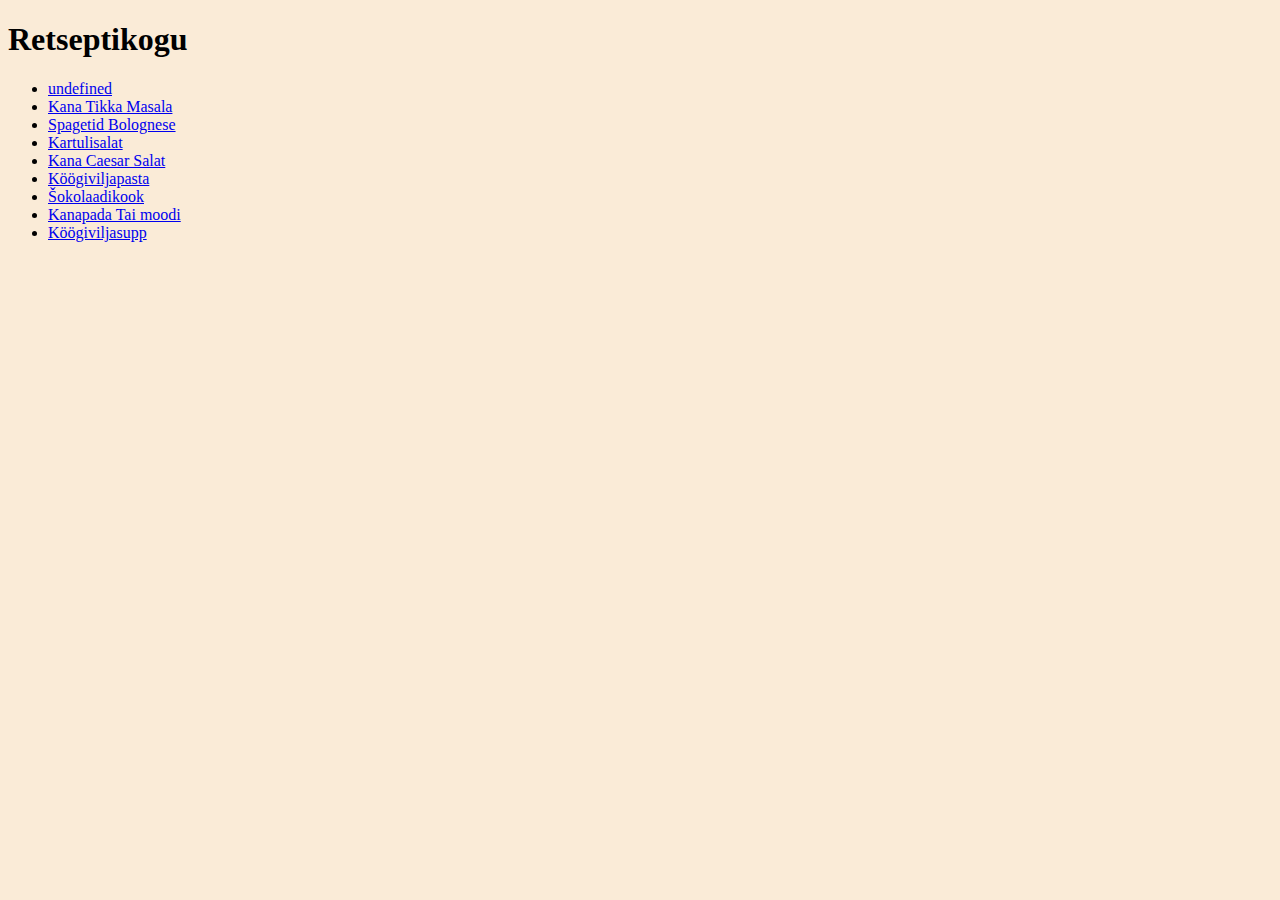
==== index.html @ fd7ebfb3 "Veebilehe põhi, SCV fail ja mõned pildid" ====
<!DOCTYPE html>
<html lang="en">

<head>
    <meta charset="UTF-8">
    <meta name="viewport" content="width=device-width, initial-scale=1.0">
    <title>CSV Loader</title>
    <link rel="stylesheet" href="global.css">

</head>

<body>
    <div >
        <h1>Retseptikogu</h1>
        <ul id="links">
        </ul>
        

    </div>
    <script src="script2.js"></script>

</body>

</html>
---- global.css ----
*{
    background-color: antiquewhite;
}
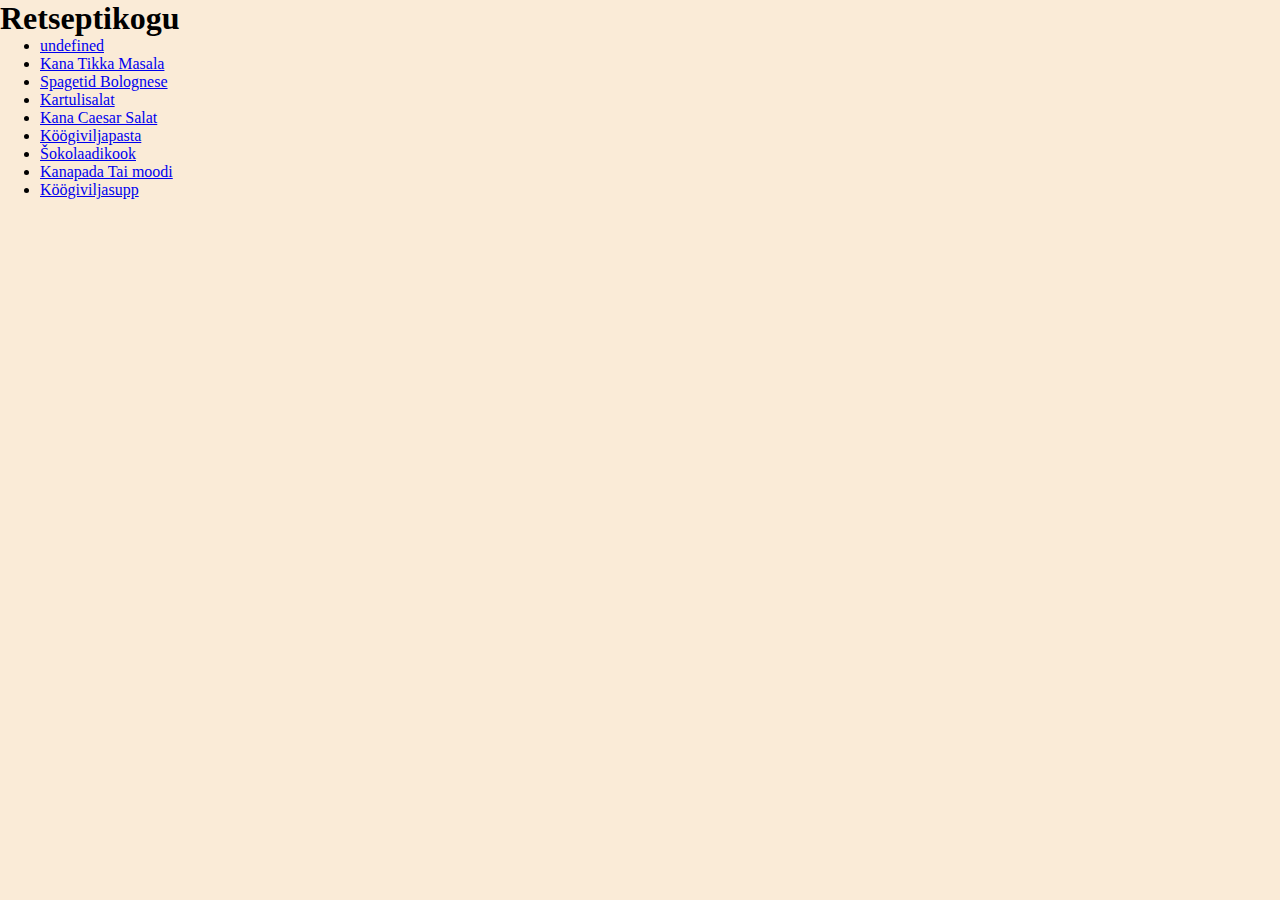
==== commit 08e2bb63: "Lisatud header ja footer kõigile lehtedele" ====
--- a/index.html
+++ b/index.html
@@ -1,24 +1,33 @@
 <!DOCTYPE html>
 <html lang="en">
+  <head>
+    <meta charset="UTF-8" />
+    <meta name="viewport" content="width=device-width, initial-scale=1.0" />
+    <title>CSV Loader</title>
+    <link rel="stylesheet" href="global.css" />
 
-<head>
-    <meta charset="UTF-8">
-    <meta name="viewport" content="width=device-width, initial-scale=1.0">
-    <title>CSV Loader</title>
-    <link rel="stylesheet" href="global.css">
+    <script
+      src="https://code.jquery.com/jquery-3.3.1.js"
+      integrity="sha256-2Kok7MbOyxpgUVvAk/HJ2jigOSYS2auK4Pfzbm7uH60="
+      crossorigin="anonymous"
+    ></script>
+    <script>
+      $(function () {
+        $("#header").load("header.html");
+        $("#footer").load("footer.html");
+      });
+    </script>
 
-</head>
+  </head>
 
-<body>
-    <div >
-        <h1>Retseptikogu</h1>
-        <ul id="links">
-        </ul>
-        
+  <body>
+    <div id="header"></div>
+    <div>
+      <h1>Retseptikogu</h1>
+      <ul id="links"></ul>
+    </div>
 
-    </div>
+    <div id="footer"></div>
     <script src="script2.js"></script>
-
-</body>
-
+  </body>
 </html>
--- a/global.css
+++ b/global.css
@@ -1,3 +1,21 @@
-*{
-    background-color: antiquewhite;
-}+* {
+  background-color: antiquewhite;
+  margin: 0;
+}
+
+.footer {
+  width: 100%;
+  height: 60px;
+  background-color: orange;
+  display: flex;
+  align-items: center;
+  justify-content: center;
+  margin-top: 50px;
+
+}
+
+.header{
+    width: 100%;
+    height: 60px;
+    background-color: orange;
+    }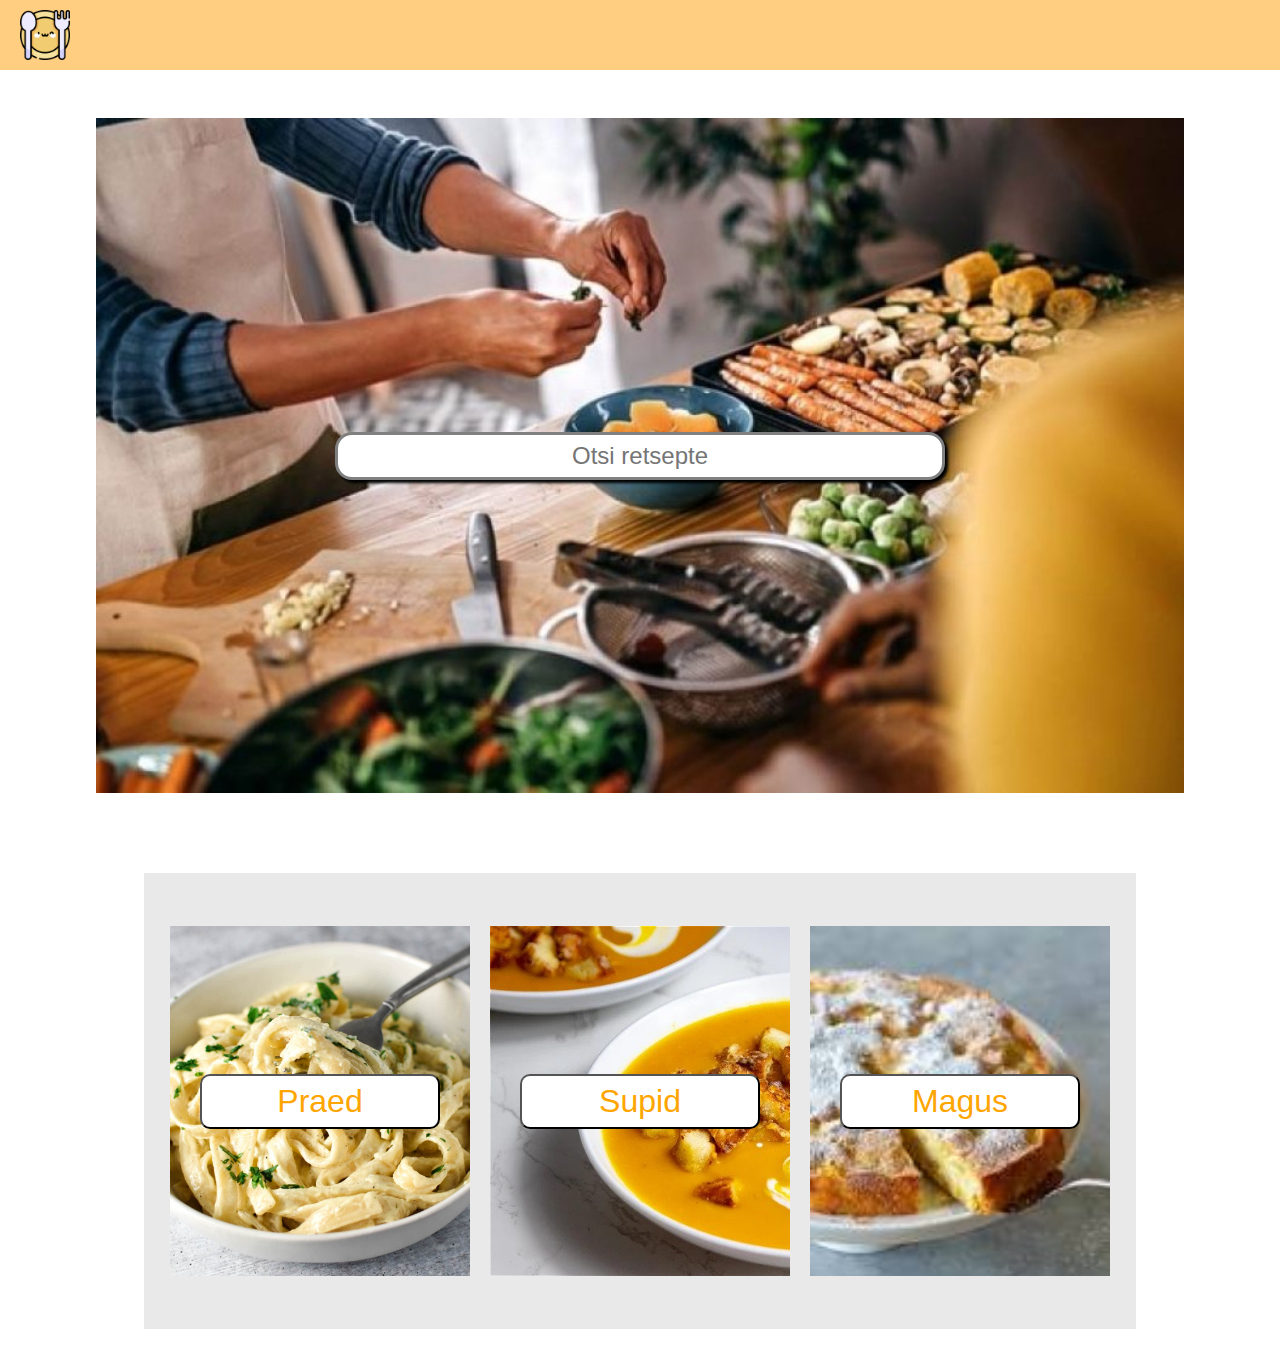
==== commit 4b43fe01: "index.html kujundus, recepie.html+.css ja recepieMenu.html+.css põhjad, readme täiendus, header.js" ====
--- a/index.html
+++ b/index.html
@@ -3,31 +3,34 @@
   <head>
     <meta charset="UTF-8" />
     <meta name="viewport" content="width=device-width, initial-scale=1.0" />
-    <title>CSV Loader</title>
+    <title>Retseptikogu</title>
     <link rel="stylesheet" href="global.css" />
-
-    <script
-      src="https://code.jquery.com/jquery-3.3.1.js"
-      integrity="sha256-2Kok7MbOyxpgUVvAk/HJ2jigOSYS2auK4Pfzbm7uH60="
-      crossorigin="anonymous"
-    ></script>
-    <script>
-      $(function () {
-        $("#header").load("header.html");
-        $("#footer").load("footer.html");
-      });
-    </script>
-
+    <link rel="stylesheet" href="index.css" />
   </head>
 
   <body>
-    <div id="header"></div>
-    <div>
-      <h1>Retseptikogu</h1>
-      <ul id="links"></ul>
+    <div class="main_container">
+      
+      <div class="searchbar_background">
+        <input type="text" placeholder="Otsi retsepte" class="searchbar" />
+      </div>
+
+      <div class="category_container">
+
+        <div class="category_card praed">
+          <button class="category_button">Praed</button>
+        </div>
+
+        <div class="category_card supid">
+          <button class="category_button">Supid</button>
+        </div>
+
+        <div class="category_card magus">
+          <button class="category_button">Magus</button>
+        </div>
+
+      </div>
     </div>
-
-    <div id="footer"></div>
-    <script src="script2.js"></script>
+    <script src="header.js"></script>
   </body>
 </html>
--- a/global.css
+++ b/global.css
@@ -1,21 +1,15 @@
 * {
-  background-color: antiquewhite;
   margin: 0;
 }
 
-.footer {
-  width: 100%;
-  height: 60px;
-  background-color: orange;
-  display: flex;
-  align-items: center;
-  justify-content: center;
-  margin-top: 50px;
-
-}
 
 .header{
     width: 100%;
-    height: 60px;
-    background-color: orange;
-    }+    height: 70px;
+    background-color: #FFCE81;
+    }
+
+.logo{
+  height: 50px;
+  margin: 10px 20px;
+}--- a/index.css
+++ b/index.css
@@ -0,0 +1,73 @@
+.main_container {
+  width: 100vw;
+  display: flex;
+  flex-direction: column;
+  align-items: center;
+}
+
+.searchbar_background {
+  margin: 3rem;
+  height: 75vh;
+  width: 85vw;
+  background-color: blueviolet;
+  display: flex;
+  background-image: url(/pictures/searchBackground.jpeg);
+  background-size: cover;
+}
+.searchbar {
+  width: 90%;
+  max-width: 600px;
+  height: 40px;
+  margin: auto;
+  border: 3px solid gray;
+  border-radius: 17px;
+  text-align: center;
+  font-size: 1.5rem;
+  box-shadow: 3px 3px 3px black;
+}
+.category_container {
+  background-color: #E9E9E9;
+  padding: 3rem 1rem;
+  width: 75vw;
+  margin: 2rem;
+  display: flex;
+  justify-content: space-around;
+  align-items: center;
+}
+.category_card {
+  margin: 5px;
+  height: 350px;
+  width: 300px;
+  display: flex;
+  align-items: center;
+  justify-content: space-around;
+}
+
+.category_button {
+  width: 80%;
+  height: 55px;
+  border-radius: 10px;
+  font-size: 2rem;
+  background-color: white;
+  color: orange;
+  transition: all 100ms linear;
+}
+
+.category_button:hover{
+  background-color: rgb(236, 236, 236);
+}
+
+.praed {
+  background-image: url(/pictures/pasta_background.jpg);
+  background-size: cover;
+}
+
+.supid {
+  background-image: url(/pictures/soup_background.jpg);
+  background-size: cover;
+}
+
+.magus {
+  background-image: url(/pictures/cake_background.jpeg);
+  background-size: cover;
+}
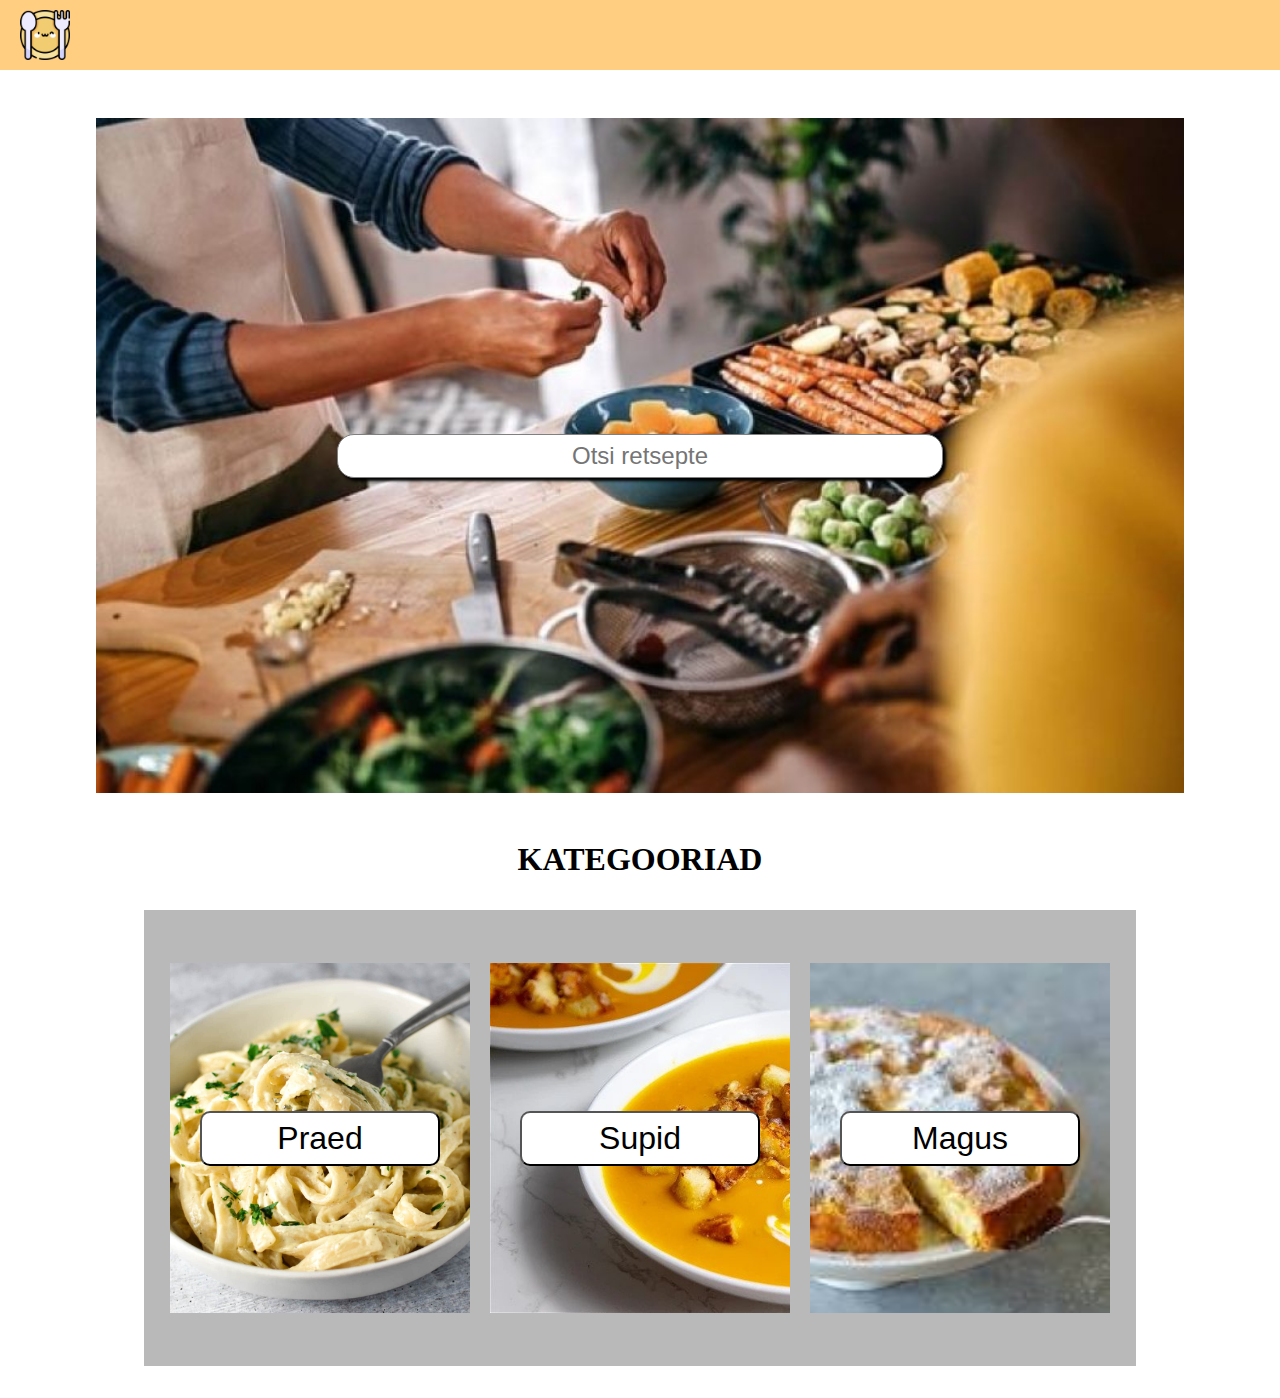
==== commit 002015b7: "Vanad andmed eemaldatud, html ja css failide parandused" ====
--- a/index.html
+++ b/index.html
@@ -14,6 +14,7 @@
       <div class="searchbar_background">
         <input type="text" placeholder="Otsi retsepte" class="searchbar" />
       </div>
+      <h1>KATEGOORIAD</h1>
 
       <div class="category_container">
 
--- a/global.css
+++ b/global.css
@@ -2,14 +2,20 @@
   margin: 0;
 }
 
+body {
+  margin-top: 70px;
+}
 
-.header{
-    width: 100%;
-    height: 70px;
-    background-color: #FFCE81;
-    }
+.header {
+  width: 100vw;
+  height: 70px;
+  background-color: #ffce81;
+  position: absolute;
+  top: 0;
+  left: 0;
+}
 
-.logo{
+.logo {
   height: 50px;
   margin: 10px 20px;
-}+}
--- a/index.css
+++ b/index.css
@@ -9,7 +9,6 @@
   margin: 3rem;
   height: 75vh;
   width: 85vw;
-  background-color: blueviolet;
   display: flex;
   background-image: url(/pictures/searchBackground.jpeg);
   background-size: cover;
@@ -19,16 +18,17 @@
   max-width: 600px;
   height: 40px;
   margin: auto;
-  border: 3px solid gray;
+  border: 1px solid gray;
   border-radius: 17px;
   text-align: center;
   font-size: 1.5rem;
   box-shadow: 3px 3px 3px black;
+  outline: none;
 }
 .category_container {
-  background-color: #E9E9E9;
+  background-color: #b9b9b9;
   padding: 3rem 1rem;
-  width: 75vw;
+  width: 75vw;                             
   margin: 2rem;
   display: flex;
   justify-content: space-around;
@@ -49,7 +49,6 @@
   border-radius: 10px;
   font-size: 2rem;
   background-color: white;
-  color: orange;
   transition: all 100ms linear;
 }
 
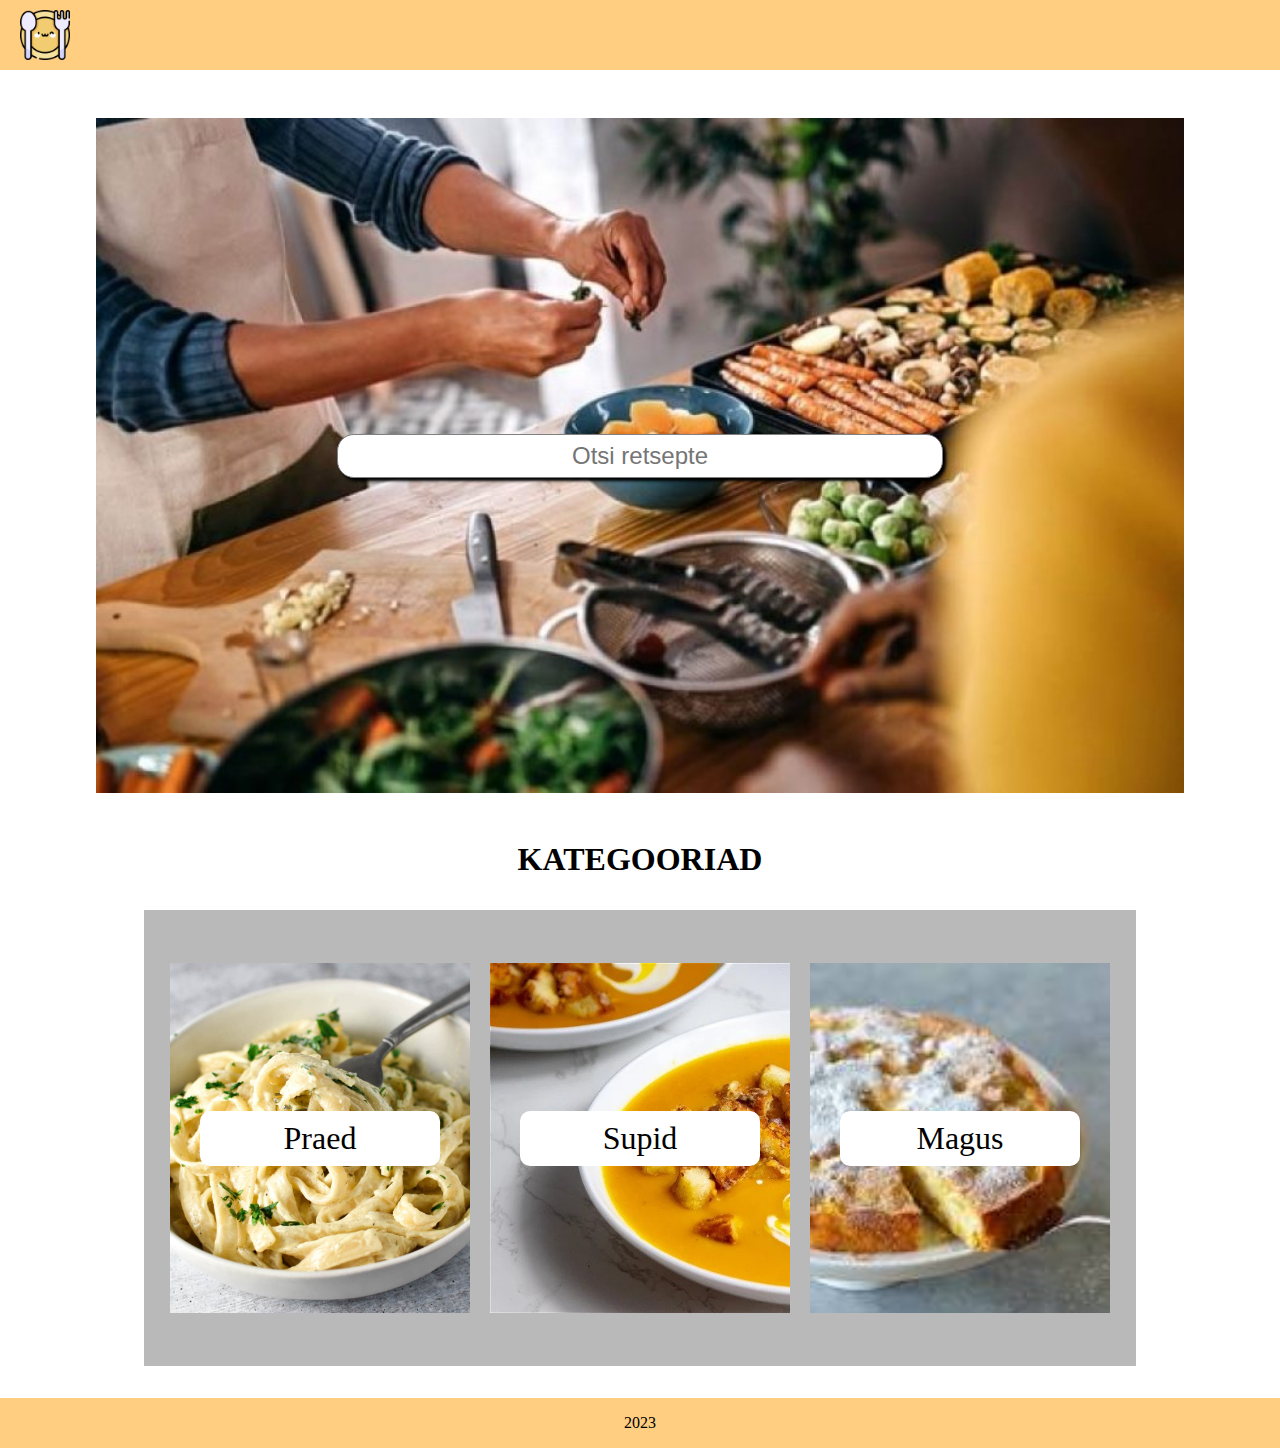
==== commit c6725b0a: "Retseptide otsing ja nimekiri (+andmed)" ====
--- a/index.html
+++ b/index.html
@@ -12,26 +12,27 @@
     <div class="main_container">
       
       <div class="searchbar_background">
-        <input type="text" placeholder="Otsi retsepte" class="searchbar" />
+        <input type="text" placeholder="Otsi retsepte" class="searchbar" id="searchbar"/>
       </div>
       <h1>KATEGOORIAD</h1>
 
       <div class="category_container">
 
         <div class="category_card praed">
-          <button class="category_button">Praed</button>
+          <a class="category_button" href="/recipeMenu.html?search=Praad">Praed</a>
         </div>
 
         <div class="category_card supid">
-          <button class="category_button">Supid</button>
+          <a class="category_button" href="/recipeMenu.html?search=Supp">Supid</a>
         </div>
 
         <div class="category_card magus">
-          <button class="category_button">Magus</button>
+          <a class="category_button" href="/recipeMenu.html?search=Magustoit">Magus</a>
         </div>
 
       </div>
     </div>
     <script src="header.js"></script>
+    <script src="index.js"></script>
   </body>
 </html>
--- a/global.css
+++ b/global.css
@@ -4,6 +4,7 @@
 
 body {
   margin-top: 70px;
+  height: 100%;
 }
 
 .header {
@@ -19,3 +20,11 @@
   height: 50px;
   margin: 10px 20px;
 }
+
+.footer{
+  width: 100vw;
+  height: 50px;
+  background-color: #ffce81;
+  text-align: center;
+  line-height: 50px;
+}
--- a/index.css
+++ b/index.css
@@ -43,13 +43,23 @@
   justify-content: space-around;
 }
 
+
 .category_button {
   width: 80%;
   height: 55px;
   border-radius: 10px;
   font-size: 2rem;
   background-color: white;
-  transition: all 100ms linear;
+  line-height: 55px;
+  display: block;
+  text-align:  center;
+  text-decoration: none;
+  color: black;
+}
+
+a:visited{
+  text-decoration: none;
+  color: black;
 }
 
 .category_button:hover{
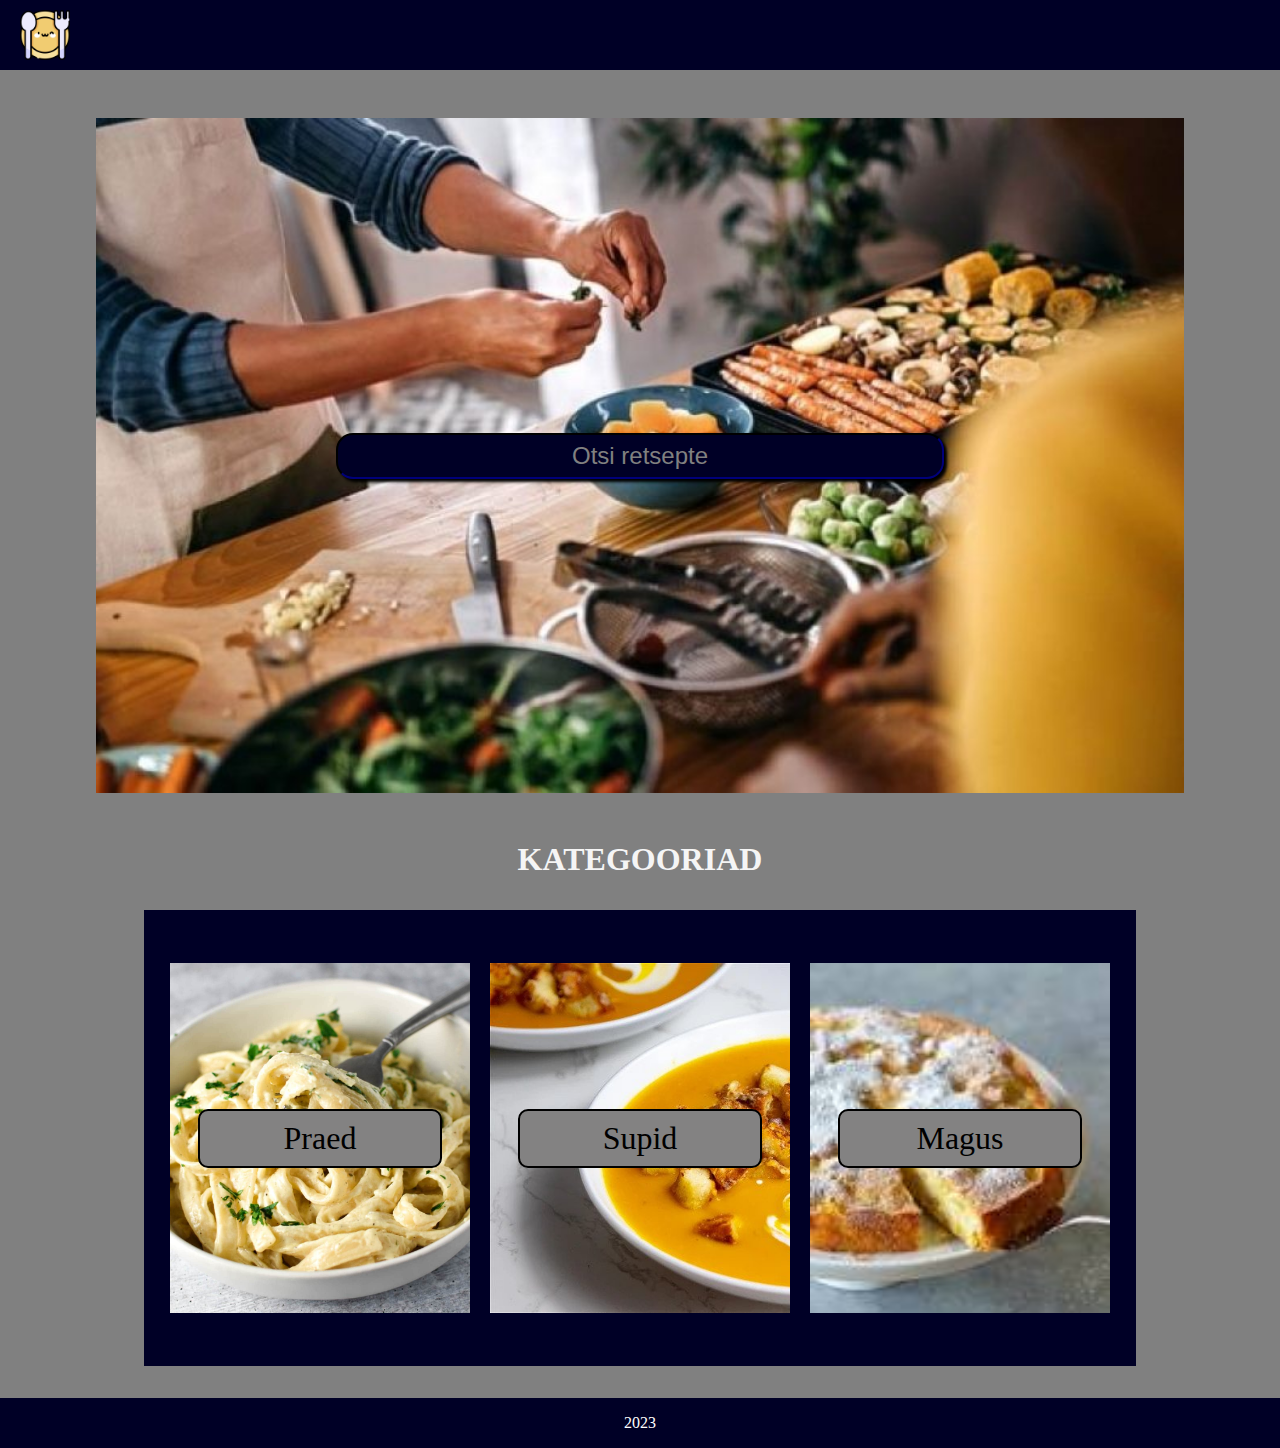
==== commit 7d52802f: "lisasin tab ikooni" ====
--- a/index.html
+++ b/index.html
@@ -1,6 +1,7 @@
 <!DOCTYPE html>
 <html lang="en">
   <head>
+    <link rel="icon" href="pictures/logo.png">
     <meta charset="UTF-8" />
     <meta name="viewport" content="width=device-width, initial-scale=1.0" />
     <title>Retseptikogu</title>
--- a/global.css
+++ b/global.css
@@ -1,16 +1,19 @@
 * {
   margin: 0;
+  text-decoration: none;
+  color: whitesmoke
 }
 
 body {
   margin-top: 70px;
   height: 100%;
+  color: whitesmoke
 }
 
 .header {
   width: 100vw;
   height: 70px;
-  background-color: #ffce81;
+  background-color: #000026;
   position: absolute;
   top: 0;
   left: 0;
@@ -24,7 +27,8 @@
 .footer{
   width: 100vw;
   height: 50px;
-  background-color: #ffce81;
+  background-color: #000026;
   text-align: center;
   line-height: 50px;
+  color: white
 }
--- a/index.css
+++ b/index.css
@@ -3,6 +3,7 @@
   display: flex;
   flex-direction: column;
   align-items: center;
+  background-color: grey;
 }
 
 .searchbar_background {
@@ -18,21 +19,28 @@
   max-width: 600px;
   height: 40px;
   margin: auto;
-  border: 1px solid gray;
   border-radius: 17px;
+  border-color: #000026;
   text-align: center;
   font-size: 1.5rem;
   box-shadow: 3px 3px 3px black;
   outline: none;
+  background-color: #000026;
 }
+::placeholder{
+color: grey
+}
+
 .category_container {
-  background-color: #b9b9b9;
+  background-color: #000026;
   padding: 3rem 1rem;
   width: 75vw;                             
   margin: 2rem;
   display: flex;
   justify-content: space-around;
   align-items: center;
+  color: whitesmoke
+  
 }
 .category_card {
   margin: 5px;
@@ -49,21 +57,22 @@
   height: 55px;
   border-radius: 10px;
   font-size: 2rem;
-  background-color: white;
+  background-color: rgb(131, 130, 130);
   line-height: 55px;
   display: block;
   text-align:  center;
   text-decoration: none;
   color: black;
+  border: solid black 2px;
 }
 
 a:visited{
   text-decoration: none;
-  color: black;
+  color: whitesmoke
 }
 
 .category_button:hover{
-  background-color: rgb(236, 236, 236);
+  background-color: lightgrey;
 }
 
 .praed {
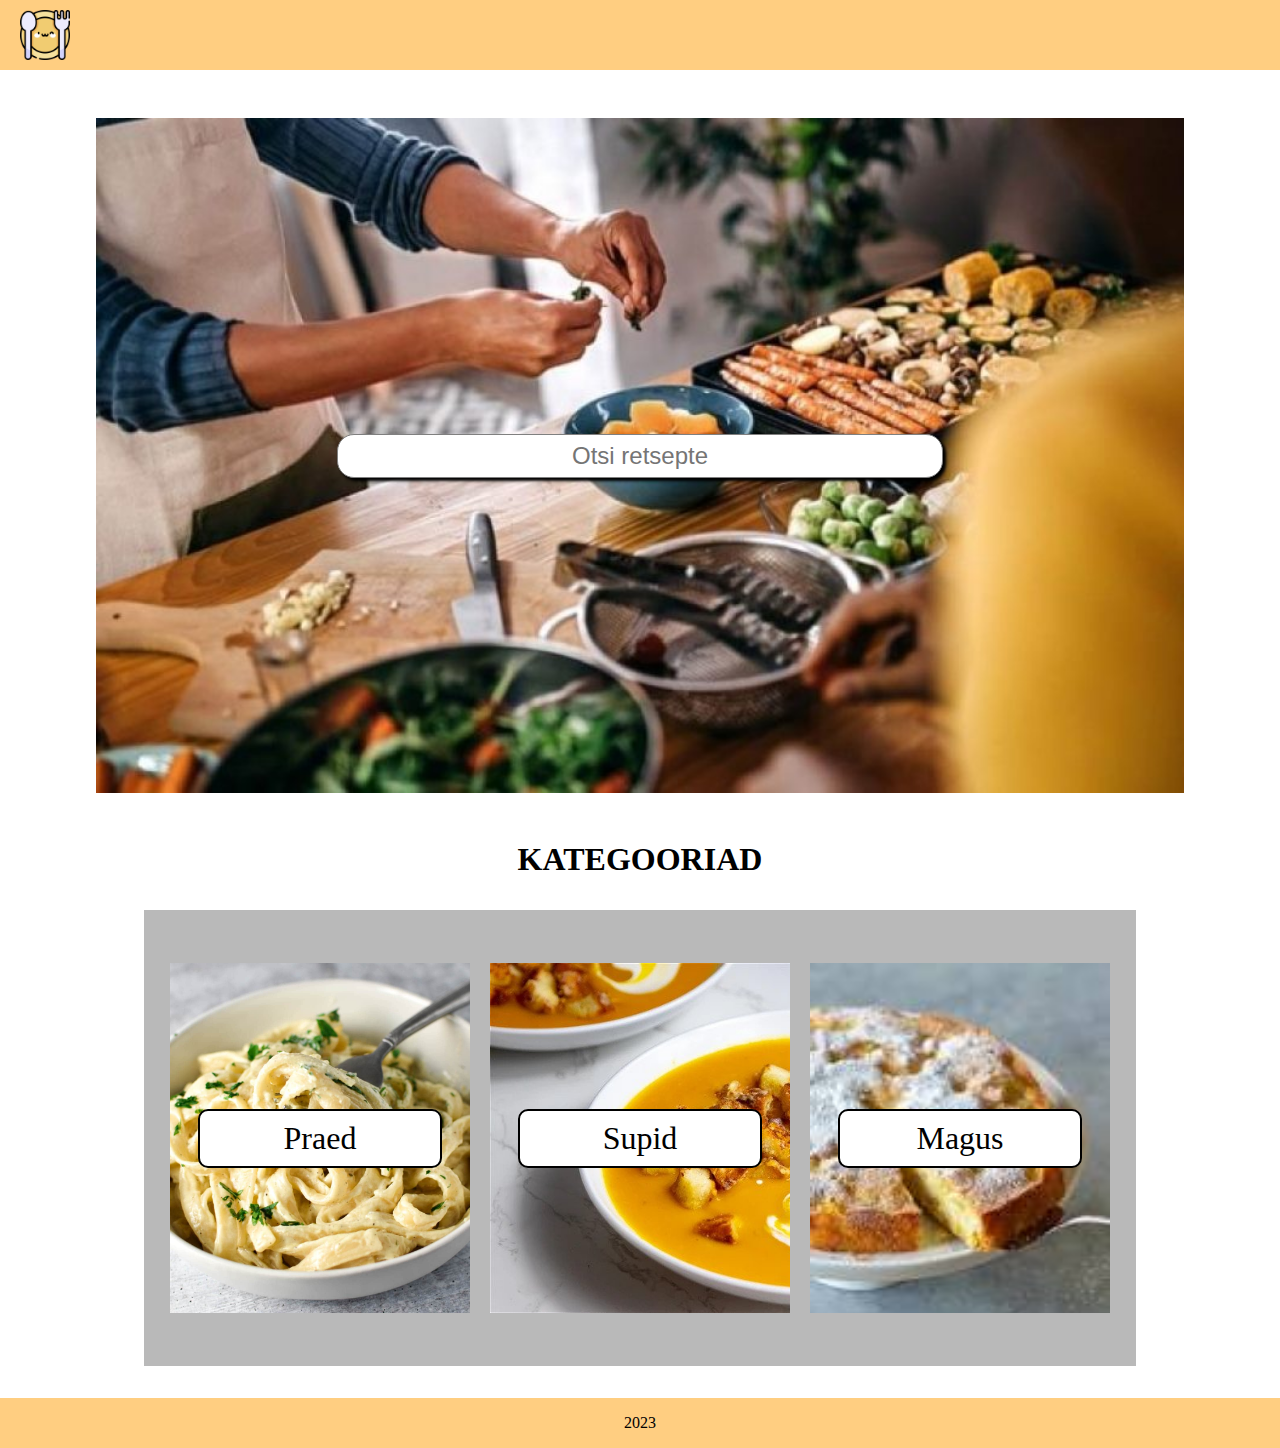
==== commit 6a0286ea: "Relative path fix" ====
--- a/index.html
+++ b/index.html
@@ -1,12 +1,12 @@
 <!DOCTYPE html>
 <html lang="en">
   <head>
-    <link rel="icon" href="pictures/logo.png">
+    <link rel="icon" href="./pictures/logo.png">
     <meta charset="UTF-8" />
     <meta name="viewport" content="width=device-width, initial-scale=1.0" />
     <title>Retseptikogu</title>
-    <link rel="stylesheet" href="global.css" />
-    <link rel="stylesheet" href="index.css" />
+    <link rel="stylesheet" href="./global.css" />
+    <link rel="stylesheet" href="./index.css" />
   </head>
 
   <body>
@@ -20,15 +20,15 @@
       <div class="category_container">
 
         <div class="category_card praed">
-          <a class="category_button" href="/recipeMenu.html?search=Praad">Praed</a>
+          <a class="category_button" href="./recipeMenu.html?search=Praad">Praed</a>
         </div>
 
         <div class="category_card supid">
-          <a class="category_button" href="/recipeMenu.html?search=Supp">Supid</a>
+          <a class="category_button" href="./recipeMenu.html?search=Supp">Supid</a>
         </div>
 
         <div class="category_card magus">
-          <a class="category_button" href="/recipeMenu.html?search=Magustoit">Magus</a>
+          <a class="category_button" href="./recipeMenu.html?search=Magustoit">Magus</a>
         </div>
 
       </div>
--- a/global.css
+++ b/global.css
@@ -1,34 +1,57 @@
+/* global.css */
+
+/* Üldine stiil kõigile elementidele */
 * {
   margin: 0;
   text-decoration: none;
-  color: whitesmoke
 }
 
 body {
   margin-top: 70px;
   height: 100%;
-  color: whitesmoke
 }
 
+/* Stiil päisele (header) */
 .header {
+  position: absolute;
   width: 100vw;
   height: 70px;
-  background-color: #000026;
-  position: absolute;
+  background-color: #ffce81;
   top: 0;
   left: 0;
 }
 
+/* Stiil logole */
 .logo {
   height: 50px;
   margin: 10px 20px;
 }
 
-.footer{
+/* Stiil jalusele (footer) */
+.footer {
   width: 100vw;
   height: 50px;
-  background-color: #000026;
+  background-color: #ffce81;
   text-align: center;
   line-height: 50px;
-  color: white
 }
+
+/* Media query väiksemate ekraanide jaoks */
+@media only screen and (max-width: 600px) {
+  .logo {
+    height: 40px;
+    margin: 5px 10px;
+  }
+  body{
+    margin-top: 50px;
+  }
+
+  .header,
+  .footer {
+    height: 50px;
+  }
+
+  .footer {
+    line-height: 30px;
+  }
+}
--- a/index.css
+++ b/index.css
@@ -1,47 +1,49 @@
+/* index.css */
+
+/* Stiil peamise konteineri jaoks */
 .main_container {
   width: 100vw;
   display: flex;
   flex-direction: column;
   align-items: center;
-  background-color: grey;
 }
 
+/* Stiil otsingu taustale (searchbar_background) */
 .searchbar_background {
   margin: 3rem;
   height: 75vh;
   width: 85vw;
   display: flex;
-  background-image: url(/pictures/searchBackground.jpeg);
+  background-image: url(./pictures/searchBackground.jpeg);
   background-size: cover;
 }
+
+/* Stiil otsinguribale (searchbar) */
 .searchbar {
   width: 90%;
   max-width: 600px;
   height: 40px;
   margin: auto;
+  border: 1px solid gray;
   border-radius: 17px;
-  border-color: #000026;
   text-align: center;
   font-size: 1.5rem;
   box-shadow: 3px 3px 3px black;
   outline: none;
-  background-color: #000026;
-}
-::placeholder{
-color: grey
 }
 
+/* Stiil kategooriate konteinerile (category_container) */
 .category_container {
-  background-color: #000026;
+  background-color: #b9b9b9;
   padding: 3rem 1rem;
-  width: 75vw;                             
+  width: 75vw;
   margin: 2rem;
   display: flex;
   justify-content: space-around;
   align-items: center;
-  color: whitesmoke
-  
 }
+
+/* Stiil kategooria kaardile (category_card) */
 .category_card {
   margin: 5px;
   height: 350px;
@@ -51,41 +53,69 @@
   justify-content: space-around;
 }
 
-
+/* Stiil kategooria nupule (category_button) */
 .category_button {
   width: 80%;
   height: 55px;
   border-radius: 10px;
   font-size: 2rem;
-  background-color: rgb(131, 130, 130);
+  background-color: white;
   line-height: 55px;
   display: block;
-  text-align:  center;
+  text-align: center;
   text-decoration: none;
   color: black;
   border: solid black 2px;
 }
 
+
 a:visited{
   text-decoration: none;
-  color: whitesmoke
+  color: black;
 }
 
 .category_button:hover{
-  background-color: lightgrey;
+  background-color: rgb(236, 236, 236);
 }
 
 .praed {
-  background-image: url(/pictures/pasta_background.jpg);
+  background-image: url(./pictures/pasta_background.jpg);
   background-size: cover;
 }
 
 .supid {
-  background-image: url(/pictures/soup_background.jpg);
+  background-image: url(./pictures/soup_background.jpg);
   background-size: cover;
 }
 
 .magus {
-  background-image: url(/pictures/cake_background.jpeg);
+  background-image: url(./pictures/cake_background.jpeg);
   background-size: cover;
 }
+
+/* Media query väiksemate ekraanide jaoks */
+@media only screen and (max-width: 600px) {
+  .searchbar_background {
+    width: 95vw;
+    height: 50vh;
+  }
+
+  .searchbar {
+    font-size: 1.2rem;
+  }
+
+  .category_container {
+    width: 90%;
+    flex-direction: column;
+    align-items: stretch;
+  }
+
+  .category_card {
+    margin: 5px 0;
+    width: 100%;
+  }
+
+  .category_button {
+    width: 95%;
+  }
+}
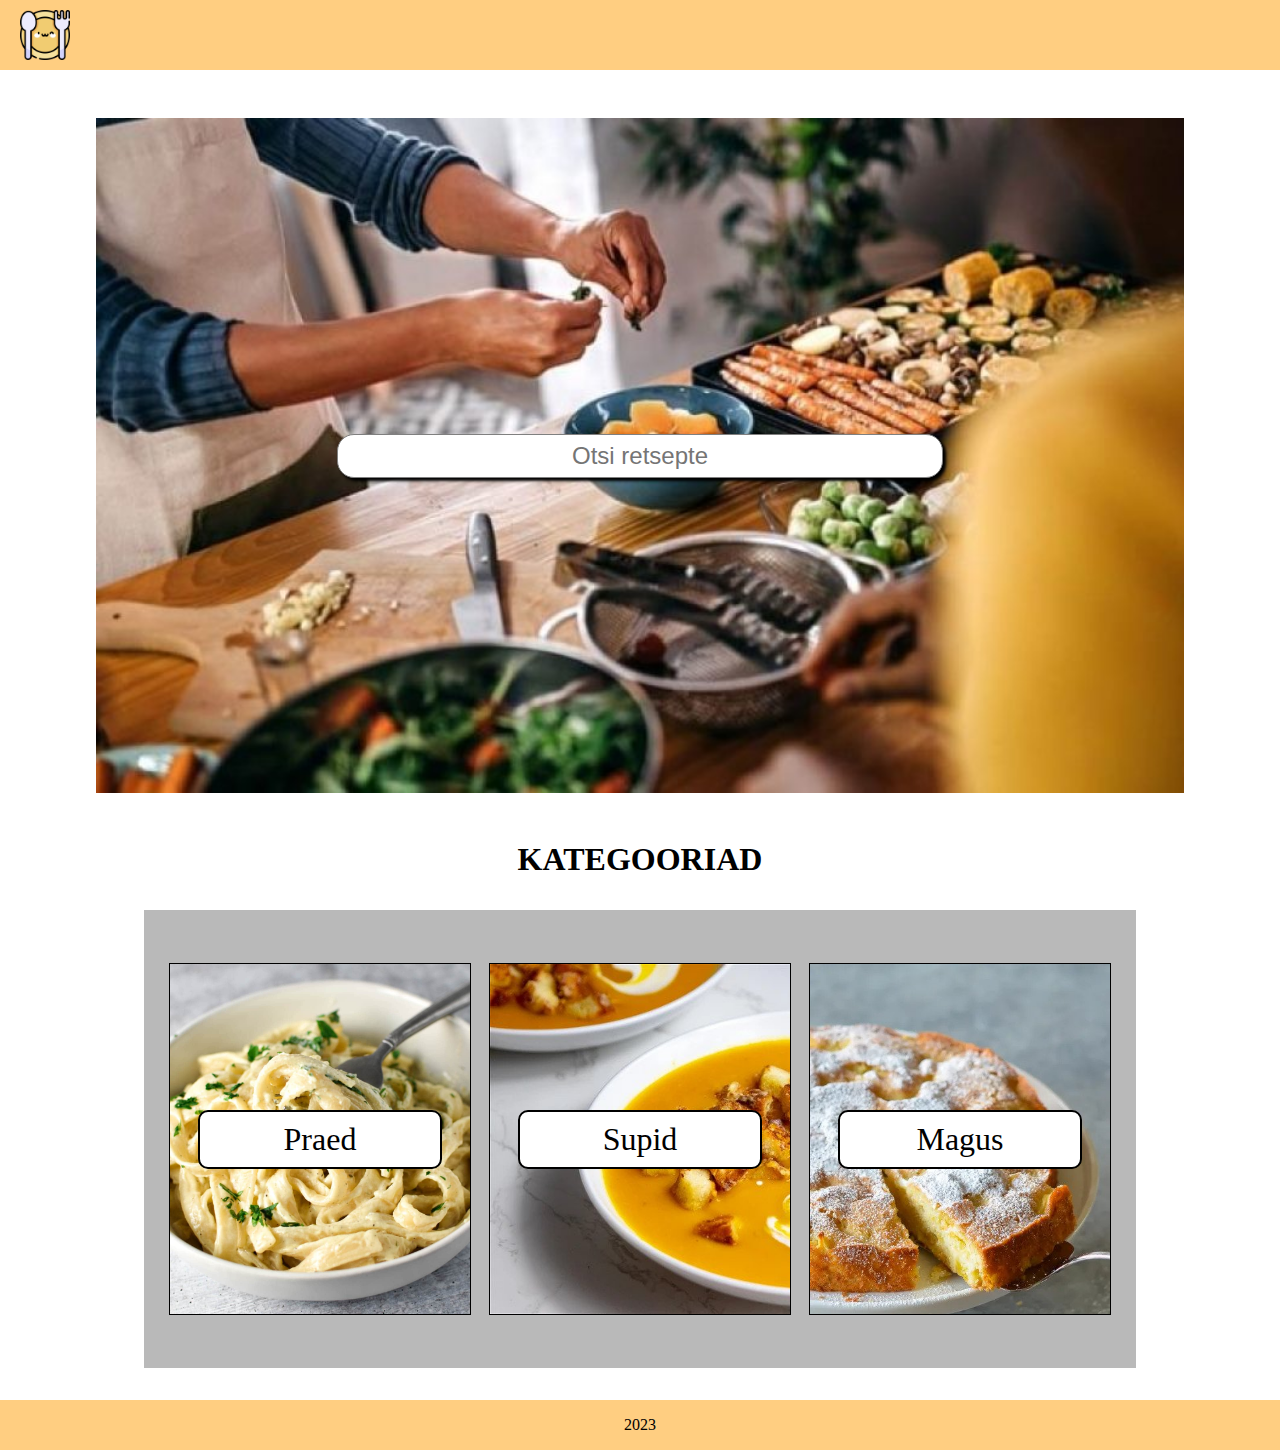
==== commit b5efa682: "/ eemaldamine" ====
--- a/index.html
+++ b/index.html
@@ -2,11 +2,11 @@
 <html lang="en">
   <head>
     <link rel="icon" href="./pictures/logo.png">
-    <meta charset="UTF-8" />
-    <meta name="viewport" content="width=device-width, initial-scale=1.0" />
+    <meta charset="UTF-8">
+    <meta name="viewport" content="width=device-width, initial-scale=1.0">
     <title>Retseptikogu</title>
-    <link rel="stylesheet" href="./global.css" />
-    <link rel="stylesheet" href="./index.css" />
+    <link rel="stylesheet" href="./global.css">
+    <link rel="stylesheet" href="./index.css">
   </head>
 
   <body>
--- a/index.css
+++ b/index.css
@@ -51,6 +51,7 @@
   display: flex;
   align-items: center;
   justify-content: space-around;
+  border: 1px solid;
 }
 
 /* Stiil kategooria nupule (category_button) */
@@ -75,7 +76,7 @@
 }
 
 .category_button:hover{
-  background-color: rgb(236, 236, 236);
+  background-color: rgb(221, 220, 220);
 }
 
 .praed {
